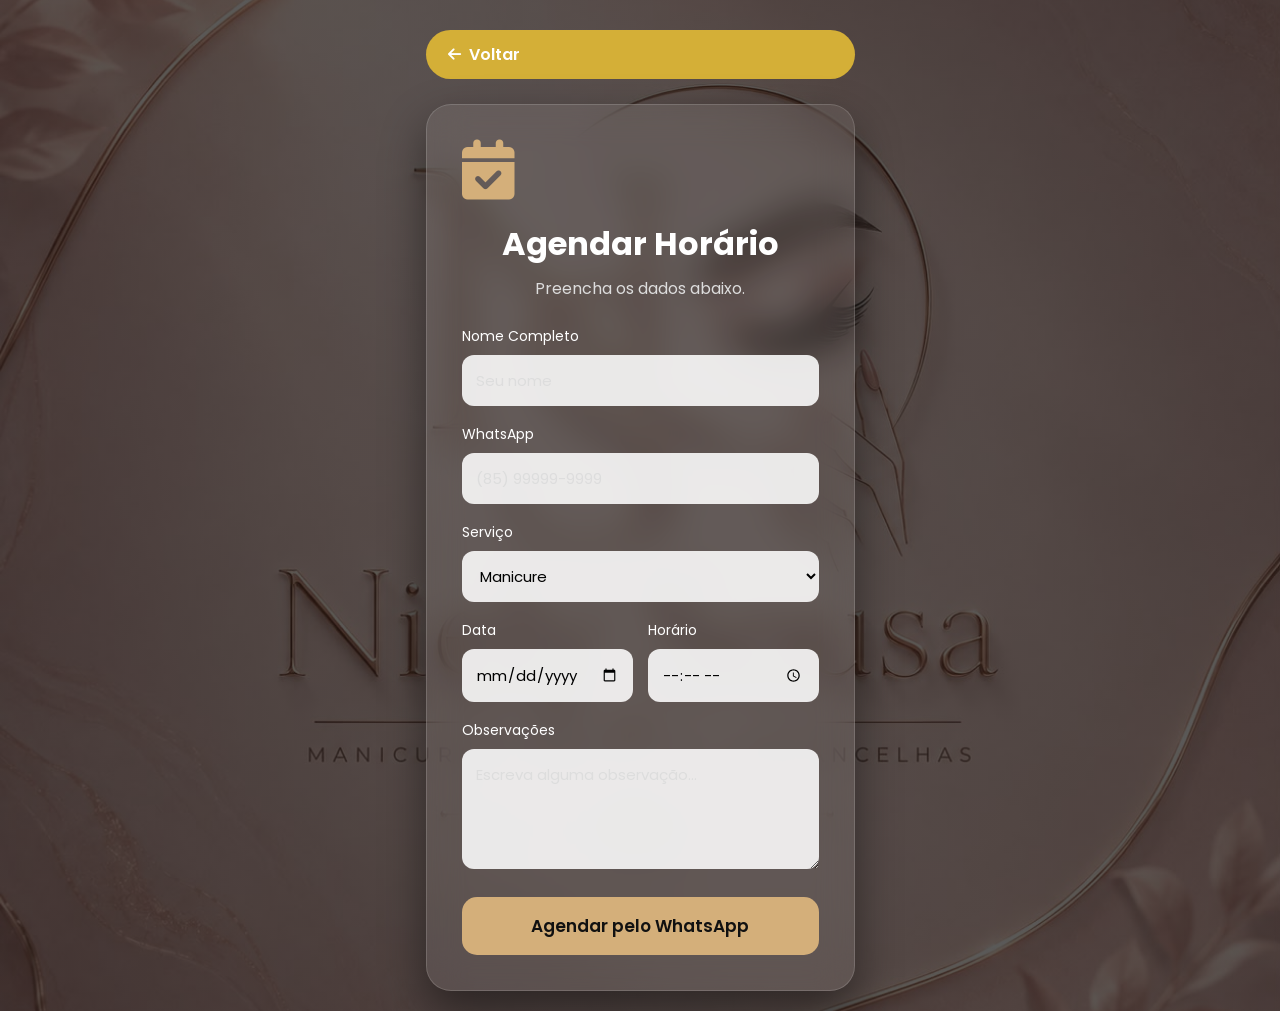
==== agendar.html @ 5996dcde "link page para atendimento personalizado" ====
<!DOCTYPE html>
<html lang="pt-BR">

<head>

<meta charset="UTF-8">
<meta name="viewport" content="width=device-width, initial-scale=1.0">

<title>Agendar Horário | Anielly Sousa</title>

<link rel="stylesheet" href="agendar.css">

<link rel="preconnect" href="https://fonts.googleapis.com">

<link href="https://fonts.googleapis.com/css2?family=Poppins:wght@300;400;500;600;700&display=swap" rel="stylesheet">

<link rel="stylesheet"
href="https://cdnjs.cloudflare.com/ajax/libs/font-awesome/6.5.2/css/all.min.css">

</head>

<body>

<div class="container">

    <div class="voltar">

    <button onclick="history.back()">
        <i class="fa-solid fa-arrow-left"></i>
        Voltar
    </button>

</div>

    <div class="card">

        <i class="fa-solid fa-calendar-check icon"></i>

        <h1>Agendar Horário</h1>

        <p>Preencha os dados abaixo.</p>

        <form id="formulario">

            <div class="input-box">

                <label>Nome Completo</label>

                <input
                type="text"
                id="nome"
                placeholder="Seu nome"
                required>

            </div>

            <div class="input-box">

                <label>WhatsApp</label>

                <input
                type="tel"
                id="telefone"
                placeholder="(85) 99999-9999"
                required>

            </div>

            <div class="input-box">

                <label>Serviço</label>

                <select id="servico">

                    <option>Manicure</option>

                    <option>Pedicure</option>

                    <option>Manicure + Pedicure</option>

                    <option>Blindagem</option>

                    <option>Alongamento em Gel</option>

                    <option>Designer de Sobrancelhas</option>

                    <option>Designer + Henna</option>

                </select>

            </div>

            <div class="dupla">

                <div class="input-box">

                    <label>Data</label>

                    <input type="date" id="data" required>

                </div>

                <div class="input-box">

                    <label>Horário</label>

                    <input type="time" id="hora" required>

                </div>

            </div>

            <div class="input-box">

                <label>Observações</label>

                <textarea
                id="obs"
                rows="4"
                placeholder="Escreva alguma observação..."></textarea>

            </div>

            <button type="submit">

                <i class="wa.me/+5588999965396"></i>

                Agendar pelo WhatsApp

            </button>

        </form>

    </div>

</div>

<script src="agendar.js"></script>

</body>

</html>
---- agendar.css ----
*{

margin:0;
padding:0;
box-sizing:border-box;
font-family:Poppins,sans-serif;

}

.voltar{
    width: 100%;
    margin-bottom: 25px;
}

.voltar button{
    display: inline-flex;
    align-items: center;
    gap: 8px;

    padding: 12px 22px;

    background: #d4af37;
    color: #fff;

    border: none;
    border-radius: 50px;

    font-size: 16px;
    font-weight: 600;
    cursor: pointer;

    transition: .3s;
}

.voltar button:hover{
    background: #b8922d;
    transform: translateX(-5px);
    box-shadow: 0 8px 20px rgba(0,0,0,.2);
}

.voltar i{
    font-size: 15px;
}

body{

min-height:100vh;

display:flex;

justify-content:center;

align-items:center;

padding:20px;

background:

linear-gradient(rgba(20,20,20,.70),rgba(20,20,20,.70)),
url(logo/bg..jpeg);

background-size:cover;

background-position:center;

}

.card{

width:100%;

max-width:550px;

padding:35px;

border-radius:25px;

backdrop-filter:blur(18px);

background:rgba(255,255,255,.08);

border:1px solid rgba(255,255,255,.15);

box-shadow:0 20px 45px rgba(0,0,0,.45);

animation:fade .8s;

}

.icon{

font-size:60px;

color:#d4af7a;

margin-bottom:20px;

display:block;

text-align:center;

}

h1{

color:white;

text-align:center;

margin-bottom:8px;

}

p{

text-align:center;

color:#ddd;

margin-bottom:25px;

}

.input-box{

display:flex;

flex-direction:column;

margin-bottom:18px;

}

label{

color:white;

margin-bottom:8px;

font-size:14px;

}

input,select,textarea{

padding:14px;

border:none;

outline:none;

border-radius:12px;

background:rgba(255, 255, 255, 0.869);

color:black;

font-size:15px;

}

input::placeholder,
textarea::placeholder{

color:#ddd;

}

.dupla{

display:grid;

grid-template-columns:1fr 1fr;

gap:15px;

}

button{

width:100%;

padding:16px;

border:none;

border-radius:15px;

background:#d4af7a;

color:#111;

font-size:17px;

font-weight:600;

cursor:pointer;

transition:.3s;

margin-top:10px;

}

button:hover{

transform:translateY(-4px);

box-shadow:0 12px 25px rgba(212,175,122,.5);

}

@keyframes fade{

from{

opacity:0;
transform:translateY(40px);

}

to{

opacity:1;
transform:translateY(0);

}

}

@media(max-width:600px){

.dupla{

grid-template-columns:1fr;

}

}
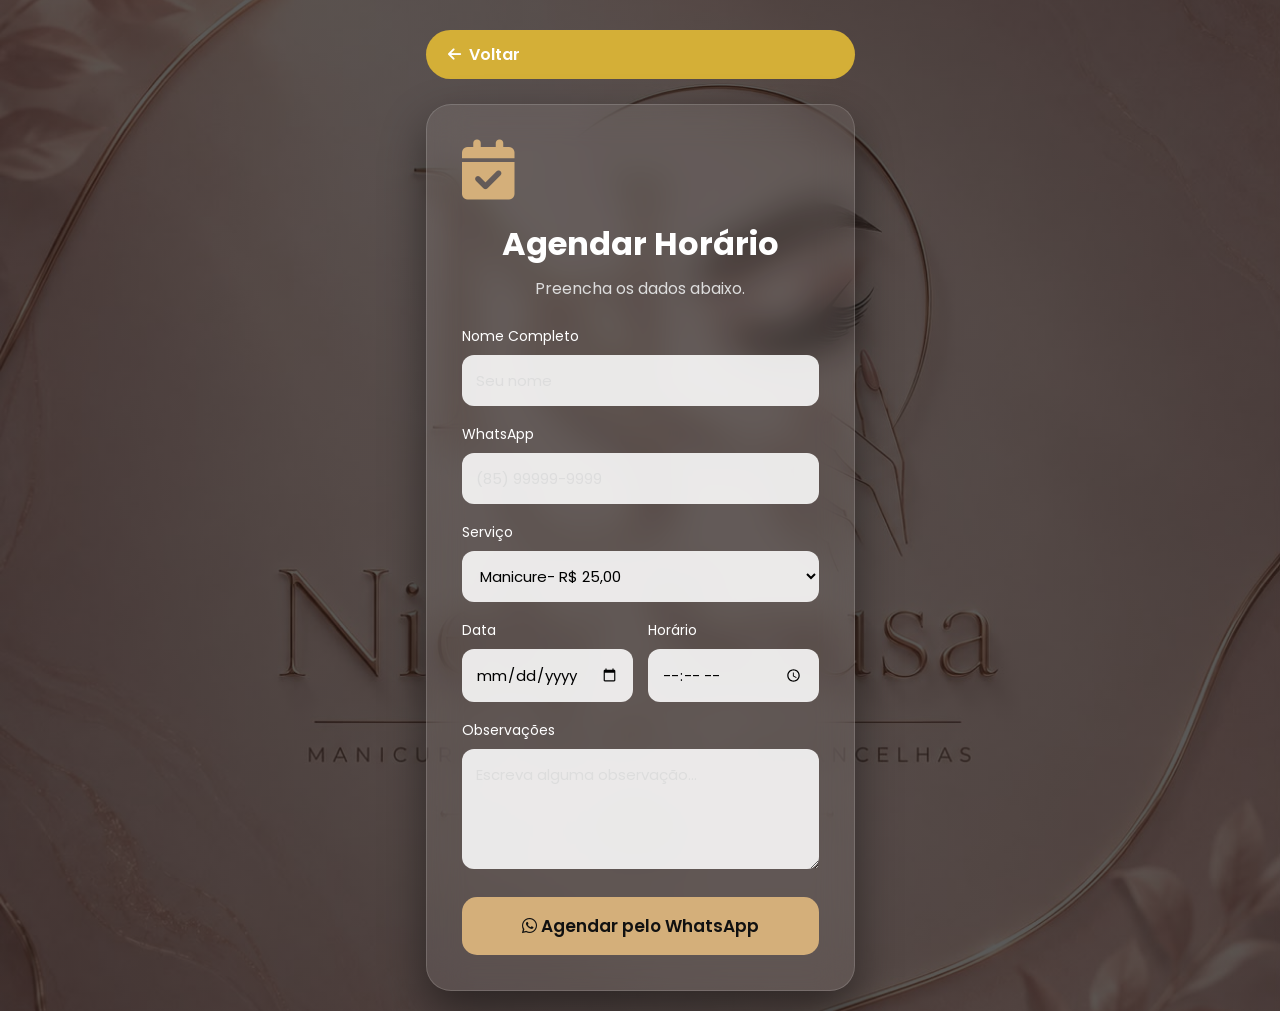
==== commit ca6abfd1: "atualizando informações" ====
--- a/agendar.html
+++ b/agendar.html
@@ -3,139 +3,128 @@
 
 <head>
 
-<meta charset="UTF-8">
-<meta name="viewport" content="width=device-width, initial-scale=1.0">
+    <meta charset="UTF-8">
+    <meta name="viewport" content="width=device-width, initial-scale=1.0">
 
-<title>Agendar Horário | Anielly Sousa</title>
+    <title>Agendar Horário | Nielly Sousa</title>
 
-<link rel="stylesheet" href="agendar.css">
+    <link rel="stylesheet" href="agendar.css">
 
-<link rel="preconnect" href="https://fonts.googleapis.com">
+    <link rel="preconnect" href="https://fonts.googleapis.com">
 
-<link href="https://fonts.googleapis.com/css2?family=Poppins:wght@300;400;500;600;700&display=swap" rel="stylesheet">
+    <link href="https://fonts.googleapis.com/css2?family=Poppins:wght@300;400;500;600;700&display=swap"
+        rel="stylesheet">
 
-<link rel="stylesheet"
-href="https://cdnjs.cloudflare.com/ajax/libs/font-awesome/6.5.2/css/all.min.css">
+    <link rel="stylesheet" href="https://cdnjs.cloudflare.com/ajax/libs/font-awesome/6.5.2/css/all.min.css">
 
 </head>
 
 <body>
 
-<div class="container">
+    <div class="container">
 
-    <div class="voltar">
+        <div class="voltar">
 
-    <button onclick="history.back()">
-        <i class="fa-solid fa-arrow-left"></i>
-        Voltar
-    </button>
+            <button onclick="history.back()">
+                <i class="fa-solid fa-arrow-left"></i>
+                Voltar
+            </button>
 
-</div>
+        </div>
 
-    <div class="card">
+        <div class="card">
 
-        <i class="fa-solid fa-calendar-check icon"></i>
+            <i class="fa-solid fa-calendar-check icon"></i>
 
-        <h1>Agendar Horário</h1>
+            <h1>Agendar Horário</h1>
 
-        <p>Preencha os dados abaixo.</p>
+            <p>Preencha os dados abaixo.</p>
 
-        <form id="formulario">
-
-            <div class="input-box">
-
-                <label>Nome Completo</label>
-
-                <input
-                type="text"
-                id="nome"
-                placeholder="Seu nome"
-                required>
-
-            </div>
-
-            <div class="input-box">
-
-                <label>WhatsApp</label>
-
-                <input
-                type="tel"
-                id="telefone"
-                placeholder="(85) 99999-9999"
-                required>
-
-            </div>
-
-            <div class="input-box">
-
-                <label>Serviço</label>
-
-                <select id="servico">
-
-                    <option>Manicure</option>
-
-                    <option>Pedicure</option>
-
-                    <option>Manicure + Pedicure</option>
-
-                    <option>Blindagem</option>
-
-                    <option>Alongamento em Gel</option>
-
-                    <option>Designer de Sobrancelhas</option>
-
-                    <option>Designer + Henna</option>
-
-                </select>
-
-            </div>
-
-            <div class="dupla">
+            <form id="formulario">
 
                 <div class="input-box">
 
-                    <label>Data</label>
+                    <label>Nome Completo</label>
 
-                    <input type="date" id="data" required>
+                    <input type="text" id="nome" placeholder="Seu nome" required>
 
                 </div>
 
                 <div class="input-box">
 
-                    <label>Horário</label>
+                    <label>WhatsApp</label>
 
-                    <input type="time" id="hora" required>
+                    <input type="tel" id="telefone" placeholder="(85) 99999-9999" required>
 
                 </div>
 
-            </div>
+                <div class="input-box">
 
-            <div class="input-box">
+                    <label>Serviço</label>
 
-                <label>Observações</label>
+                    <select id="servico">
 
-                <textarea
-                id="obs"
-                rows="4"
-                placeholder="Escreva alguma observação..."></textarea>
+                        <option>Manicure- R$ 25,00</option>
 
-            </div>
+                        <option>Padicure- R$ 30,00 </option>
 
-            <button type="submit">
+                        <option>COMBO Manicure + Pedicure- R$ 45,00</option>
 
-                <i class="wa.me/+5588999965396"></i>
+                        <option>Blindagem- R$ 60,00</option>
 
-                Agendar pelo WhatsApp
+                        <option>Esmaltação- R$ 50,00</option>
 
-            </button>
+                        <option>Designer de Sobrancelhas- R$ 30,00</option>
 
-        </form>
+                        <option>Designer + Henna- R$ 45,00</option>
+
+                    </select>
+
+                </div>
+
+                <div class="dupla">
+
+                    <div class="input-box">
+
+                        <label>Data</label>
+
+                        <input type="date" id="data" required>
+
+                    </div>
+
+                    <div class="input-box">
+
+                        <label>Horário</label>
+
+                        <input type="time" id="hora" required>
+
+                    </div>
+
+                </div>
+
+                <div class="input-box">
+
+                    <label>Observações</label>
+
+                    <textarea id="obs" rows="4" placeholder="Escreva alguma observação..."></textarea>
+
+                </div>
+
+                <button type="button" onclick="agendarWhatsApp()">
+
+                    <i class="fa-brands fa-whatsapp"></i>
+
+                    Agendar pelo WhatsApp
+
+                </button>
+
+            </form>
+
+        </div>
 
     </div>
 
-</div>
-
-<script src="agendar.js"></script>
+    <script src="agendar.js"></script>
 
 </body>
 
